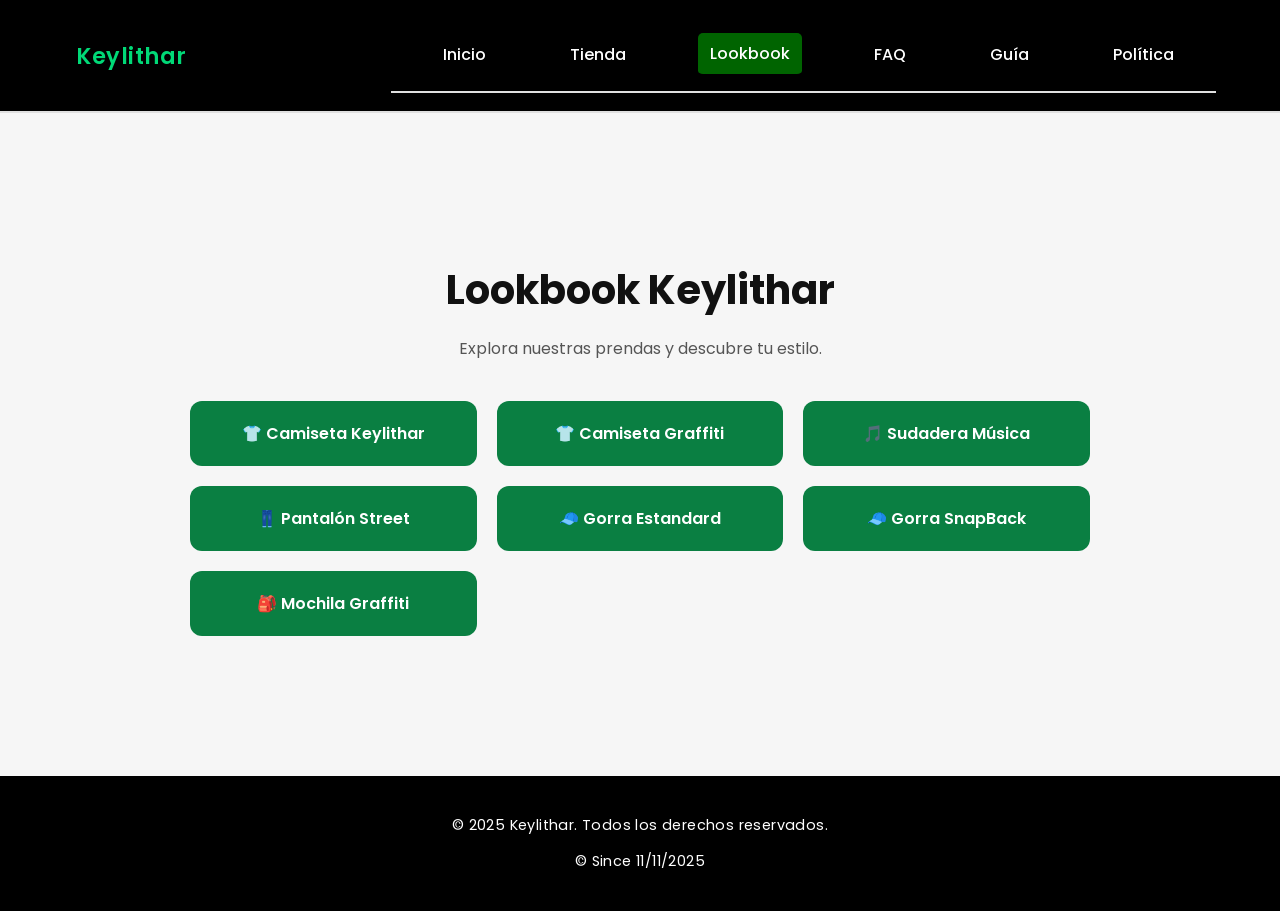
==== lookbook.html @ 9eceb193 "Add files via upload" ====
<!DOCTYPE html>
<html lang="es">
<head>
  <meta charset="UTF-8">
  <meta name="viewport" content="width=device-width, initial-scale=1.0">
  <title>Lookbook | Keylithar</title>
  <link rel="stylesheet" href="style.css">
</head>
<body>

  <header class="navbar">
    <div class="logo"><a href="index.html">Keylithar</a></div>
    <nav>
    <header style="background-color: #000000;"> 
  <a href="index.html" style="color: white;">Inicio</a>
  <a href="tienda.html" style="color: white;">Tienda</a>
  <a href="lookbook.html" class="active" style="color: white;">Lookbook</a>
  <a href="faq.html" style="color: white;">FAQ</a>
  <a href="guia.html" style="color: white;">Guía</a>
  <a href="politica.html" style="color: white;">Política</a>
</header>



    </nav>
  </header>

  <main class="lookbook">
    <h1>Lookbook Keylithar</h1>
    <p>Explora nuestras prendas y descubre tu estilo.</p>

    <div class="lookbook-grid">
      <a href="camiseta-keylithar.html" class="look-item">👕 Camiseta Keylithar</a>
      <a href="camiseta-graffiti.html" class="look-item">👕 Camiseta Graffiti</a>
      <a href="sudadera-musica.html" class="look-item">🎵 Sudadera Música</a>
      <a href="pantalon-street.html" class="look-item">👖 Pantalón Street</a>
      <a href="gorra-estandard.html" class="look-item">🧢 Gorra Estandard</a>
      <a href="gorra-snapback.html" class="look-item">🧢 Gorra SnapBack</a>
      <a href="mochila-graffiti.html" class="look-item">🎒 Mochila Graffiti</a>
    </div>
  </main>

  <footer>
    <p>© 2025 Keylithar. Todos los derechos reservados.</p>
    <p>© Since 11/11/2025</p>
  </footer>

</body>
</html>
---- style.css ----
@import url('https://fonts.googleapis.com/css2?family=Poppins:wght@300;400;600&display=swap');

body {
  margin: 0;
  font-family: 'Poppins', sans-serif;
  background-color: #ffffff;
  color: #111111;
}

header {
  display: flex;
  justify-content: space-between;
  align-items: center;
  padding: 20px 5%;
  background-color: #fff;
  border-bottom: 1px solid #e5e5e5;
  position: sticky;
  top: 0;
  z-index: 1000;
}

header h1 {
  font-weight: 600;
  letter-spacing: 3px;
  color: #000;
}

nav a {
  margin: 0 15px;
  text-decoration: none;
  color: #000;
  font-weight: 500;
  transition: 0.3s;
}

nav a.active {
  border-bottom: 2px solid #000;
}

nav a:hover {
  color: #777;
}

.hero {
  background: url('../images/hero.jpg') center/cover no-repeat;
  height: 90vh;
  display: flex;
  justify-content: center;
  align-items: center;
  position: relative;
  text-align: center;
  color: #fff;
}

.hero::after {
  content: '';
  position: absolute;
  top: 0;
  left: 0;
  width: 100%;
  height: 100%;
  background: rgba(0, 0, 0, 0.4);
}

.hero-content {
  position: relative;
  z-index: 2;
}

.hero-content h2 {
  font-size: 2.8rem;
  font-weight: 600;
}

.hero-content p {
  font-size: 1.1rem;
  margin: 15px 0 30px;
}

.btn {
  background-color: #000;
  color: #fff;
  padding: 12px 35px;
  border: none;
  border-radius: 5px;
  text-transform: uppercase;
  font-weight: 500;
  cursor: pointer;
  transition: 0.3s;
}

.btn:hover {
  background-color: #333;
}

.collection {
  padding: 80px 10%;
  text-align: center;
  background: #fafafa;
}

.collection h2 {
  font-size: 2rem;
  margin-bottom: 40px;
}

.grid {
  display: grid;
  grid-template-columns: repeat(auto-fit, minmax(250px, 1fr));
  gap: 30px;
}

.item {
  background: #fff;
  border-radius: 10px;
  box-shadow: 0 4px 15px rgba(0, 0, 0, 0.05);
  padding: 20px;
  transition: 0.3s;
}

.item:hover {
  transform: translateY(-5px);
}

.item img {
  width: 100%;
  border-radius: 8px;
  margin-bottom: 15px;
}

.item h4 {
  margin: 10px 0 5px;
  font-weight: 500;
}

.item p {
  color: #444;
  font-weight: 600;
}

.contacto {
  padding: 80px 10%;
  text-align: center;
}

.contacto h2 {
  font-size: 2rem;
  margin-bottom: 10px;
}

.contacto p {
  color: #666;
  margin-bottom: 40px;
}

form {
  max-width: 500px;
  margin: 0 auto;
  display: flex;
  flex-direction: column;
  gap: 15px;
}

input, textarea {
  padding: 12px;
  border: 1px solid #ccc;
  border-radius: 5px;
  font-family: inherit;
  resize: none;
}

button[type="submit"] {
  background-color: #000;
  color: #fff;
  border: none;
  padding: 12px 25px;
  border-radius: 5px;
  cursor: pointer;
  font-weight: 500;
  transition: 0.3s;
}

button[type="submit"]:hover {
  background-color: #333;
}

footer {
  background-color: #000;
  color: #fff;
  text-align: center;
  padding: 40px 10%;
  font-size: 0.9rem;
  letter-spacing: 1px;
}

/* Animaciones scroll */
.item, .collection h2, .contacto form {
  opacity: 0;
  transform: translateY(50px);
  transition: all 0.8s ease;
}

.show {
  opacity: 1;
  transform: translateY(0);
}
.lookbook {
  text-align: center;
  padding: 80px 5%;
}

.lookbook h1 {
  font-size: 2.5rem;
  margin-bottom: 10px;
}

.lookbook p {
  color: #555;
  margin-bottom: 40px;
}

.lookbook-grid {
  display: grid;
  grid-template-columns: repeat(auto-fit, minmax(220px, 1fr));
  gap: 20px;
  max-width: 900px;
  margin: 0 auto;
}

.look-item {
  display: block;
  padding: 20px;
  background: #0a7f42;
  color: white;
  text-decoration: none;
  border-radius: 12px;
  font-weight: 600;
  transition: 0.3s;
}

.look-item:hover {
  background: #066b36;
  transform: scale(1.05);
}
/* Fuente general */
@import url('https://fonts.googleapis.com/css2?family=Poppins:wght@300;400;600&display=swap');

body {
  margin: 0;
  font-family: 'Poppins', sans-serif;
  background-color: #f6f6f6;
  color: #111;
}

/* --- NAVBAR --- */
.navbar {
  display: flex;
  justify-content: space-between;
  align-items: center;
  padding: 18px 5%;
  background-color: #000;
  color: white;
}

.logo a {
  color: #00d977;
  text-decoration: none;
  font-weight: 600;
  font-size: 1.4rem;
  letter-spacing: 0.5px;
}

nav a {
  color: white;
  text-decoration: none;
  margin-left: 25px;
  font-weight: 400;
  transition: color 0.3s ease;
}

nav a:hover {
  color: #00d977;
}

/* --- PRODUCT PAGE --- */
.product-page {
  padding: 80px 10%;
  display: flex;
  justify-content: center;
  align-items: center;
}

.product-container {
  display: flex;
  flex-wrap: wrap;
  align-items: flex-start;
  background-color: white;
  padding: 40px;
  border-radius: 16px;
  box-shadow: 0 0 20px rgba(0, 0, 0, 0.08);
  max-width: 1000px;
  width: 100%;
}

.product-image img {
  width: 380px;
  border-radius: 12px;
  margin-right: 40px;
}

.product-info {
  flex: 1;
}

.product-title {
  font-size: 2rem;
  margin-bottom: 10px;
}

.product-price {
  font-size: 1.3rem;
  color: #00b463;
  margin-bottom: 20px;
  font-weight: 600;
}

.product-description {
  line-height: 1.7;
  color: #444;
}

/* --- FOOTER --- */
footer {
  background-color: #000;
  color: white;
  text-align: center;
  padding: 25px 0;
  margin-top: 60px;
  font-size: 0.9rem;
  letter-spacing: 0.4px;
}

/* --- RESPONSIVE --- */
@media (max-width: 800px) {
  .product-page {
    padding: 40px 5%;
  }

  .product-container {
    flex-direction: column;
    align-items: center;
    text-align: center;
  }

  .product-image img {
    margin: 0 0 20px 0;
    width: 100%;
    max-width: 320px;
  }

  nav a {
    margin-left: 15px;
    font-size: 0.95rem;
  }
}
#faq {
  max-width: 800px;
  margin: 50px auto;
  padding: 0 20px;
  font-family: 'Poppins', sans-serif;
}

#faq h2 {
  text-align: center;
  margin-bottom: 30px;
  color: #111;
}

.faq-item {
  margin-bottom: 10px;
}

.faq-question {
  width: 100%;
  text-align: left;
  padding: 15px;
  font-size: 18px;
  background-color: #f0f0f0;
  border: none;
  outline: none;
  cursor: pointer;
}

.faq-question:hover {
  background-color: #e0e0e0;
}

.faq-answer {
  max-height: 0;
  overflow: hidden;
  transition: max-height 0.3s ease;
  padding-left: 15px;
  color: #555;
}
/* ===== HEADER ===== */
header {
  display: flex;
  justify-content: center;
  gap: 20px;
  padding: 15px;
  background-color: #f5f5f5;
  border-bottom: 2px solid #e0e0e0;
}

header a {
  text-decoration: none;
  color: #111;
  font-weight: 500;
  padding: 8px 12px;
  transition: background 0.3s, color 0.3s;
}

header a:hover {
  background-color: #d0f0c0; /* verde suave */
  color: #006400; /* verde oscuro */
  border-radius: 5px;
}

header a.active {
  background-color: #006400;
  color: #fff;
  border-radius: 5px;
}

/* ===== MAIN ===== */
main {
  max-width: 900px;
  margin: 40px auto;
  padding: 0 20px;
}

/* ===== TITULOS ===== */
main h2 {
  text-align: center;
  margin-bottom: 30px;
  color: #006400;
}

main h3 {
  margin-top: 20px;
  margin-bottom: 10px;
  color: #004d00;
}

/* ===== GUÍA DE TALLAS ===== */
#guia-tallas table {
  width: 100%;
  border-collapse: collapse;
  margin-top: 20px;
}

#guia-tallas th,
#guia-tallas td {
  border: 1px solid #ccc;
  padding: 10px;
  text-align: center;
}

#guia-tallas th {
  background-color: #d0f0c0; /* verde suave */
  color: #006400;
}

/* ===== POLÍTICA DE PRIVACIDAD ===== */
#politica p {
  margin-bottom: 15px;
  color: #333;
}

#politica a {
  color: #006400;
  text-decoration: underline;
}

#politica a:hover {
  color: #004d00;
}

/* ===== RESPONSIVE ===== */
@media (max-width: 600px) {
  header {
    flex-direction: column;
    gap: 10px;
  }

  #guia-tallas table, #guia-tallas th, #guia-tallas td {
    font-size: 14px;
    padding: 8px;
  }
}
.old {
    color: red;
    text-decoration: line-through;
}

.new {
    font-weight: bold;
    color: black;
}
.old {
    text-decoration: line-through;
    color: red;
    margin-right: 5px;
}

.new {
    color: green;
    font-weight: bold;
}
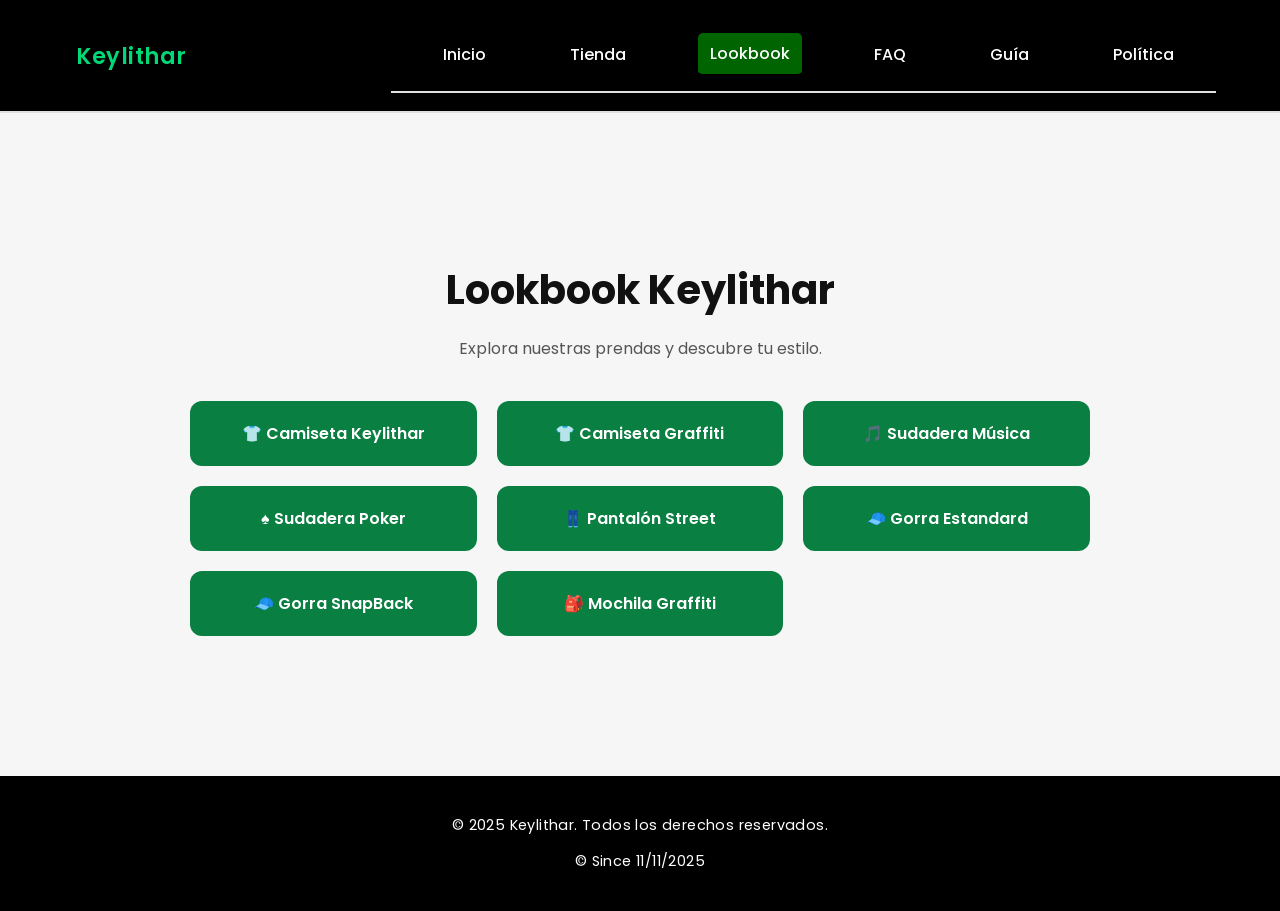
==== commit 56758e55: "Update lookbook.html" ====
--- a/lookbook.html
+++ b/lookbook.html
@@ -33,6 +33,7 @@
       <a href="camiseta-keylithar.html" class="look-item">👕 Camiseta Keylithar</a>
       <a href="camiseta-graffiti.html" class="look-item">👕 Camiseta Graffiti</a>
       <a href="sudadera-musica.html" class="look-item">🎵 Sudadera Música</a>
+      <a href="sudadera-poker.html" class="look-item">♠️ Sudadera Poker</a>
       <a href="pantalon-street.html" class="look-item">👖 Pantalón Street</a>
       <a href="gorra-estandard.html" class="look-item">🧢 Gorra Estandard</a>
       <a href="gorra-snapback.html" class="look-item">🧢 Gorra SnapBack</a>
@@ -47,3 +48,4 @@
 
 </body>
 </html>
+
--- a/style.css
+++ b/style.css
@@ -42,7 +42,7 @@
 }
 
 .hero {
-  background: url('../images/hero.jpg') center/cover no-repeat;
+  background: url('hero.jpg') center/cover no-repeat;
   height: 90vh;
   display: flex;
   justify-content: center;
@@ -517,3 +517,4 @@
     color: green;
     font-weight: bold;
 }
+
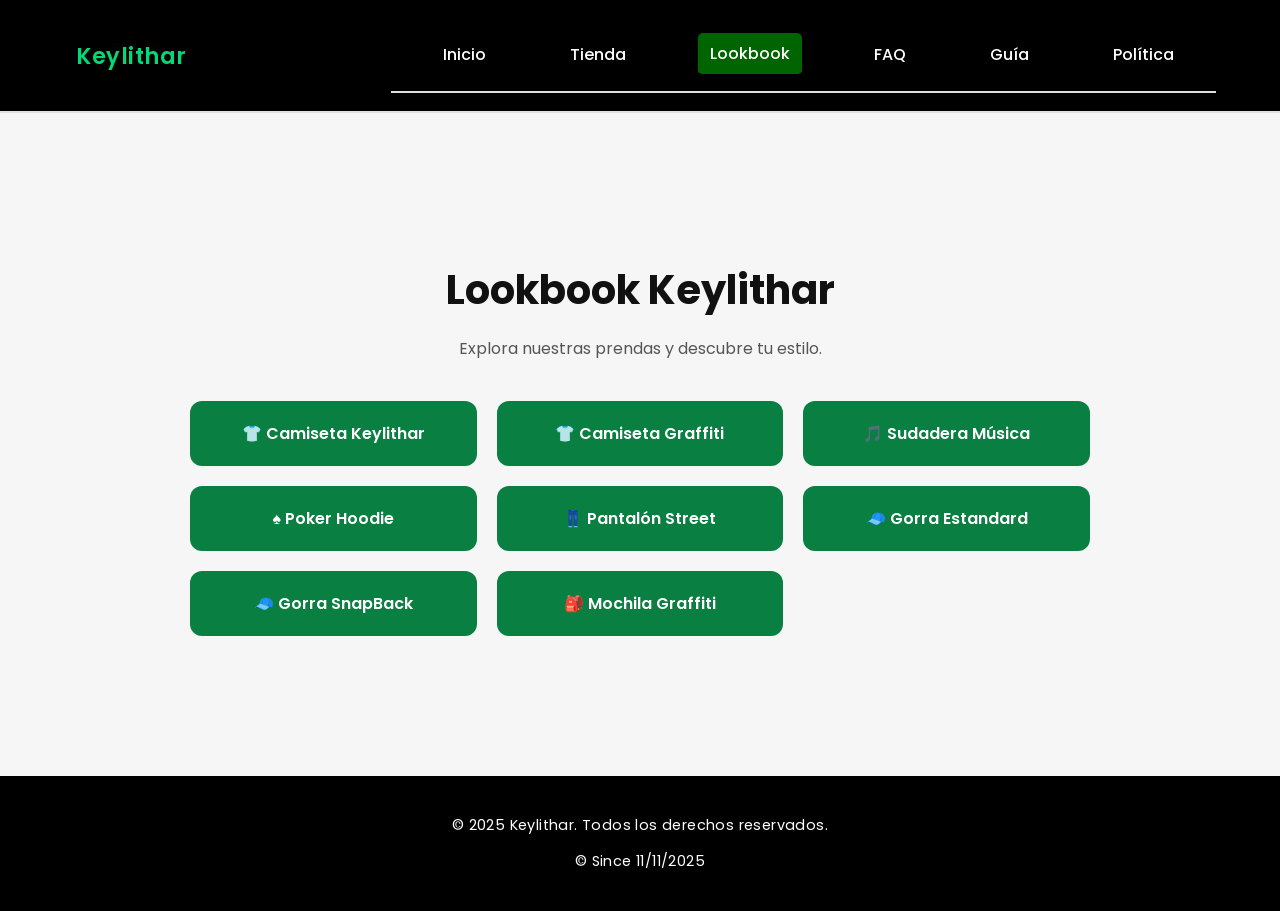
==== commit df9d01d5: "Update lookbook.html" ====
--- a/lookbook.html
+++ b/lookbook.html
@@ -33,7 +33,7 @@
       <a href="camiseta-keylithar.html" class="look-item">👕 Camiseta Keylithar</a>
       <a href="camiseta-graffiti.html" class="look-item">👕 Camiseta Graffiti</a>
       <a href="sudadera-musica.html" class="look-item">🎵 Sudadera Música</a>
-      <a href="sudadera-poker.html" class="look-item">♠️ Sudadera Poker</a>
+      <a href="sudadera-poker.html" class="look-item">♠️ Poker Hoodie</a>
       <a href="pantalon-street.html" class="look-item">👖 Pantalón Street</a>
       <a href="gorra-estandard.html" class="look-item">🧢 Gorra Estandard</a>
       <a href="gorra-snapback.html" class="look-item">🧢 Gorra SnapBack</a>
@@ -49,3 +49,4 @@
 </body>
 </html>
 
+
